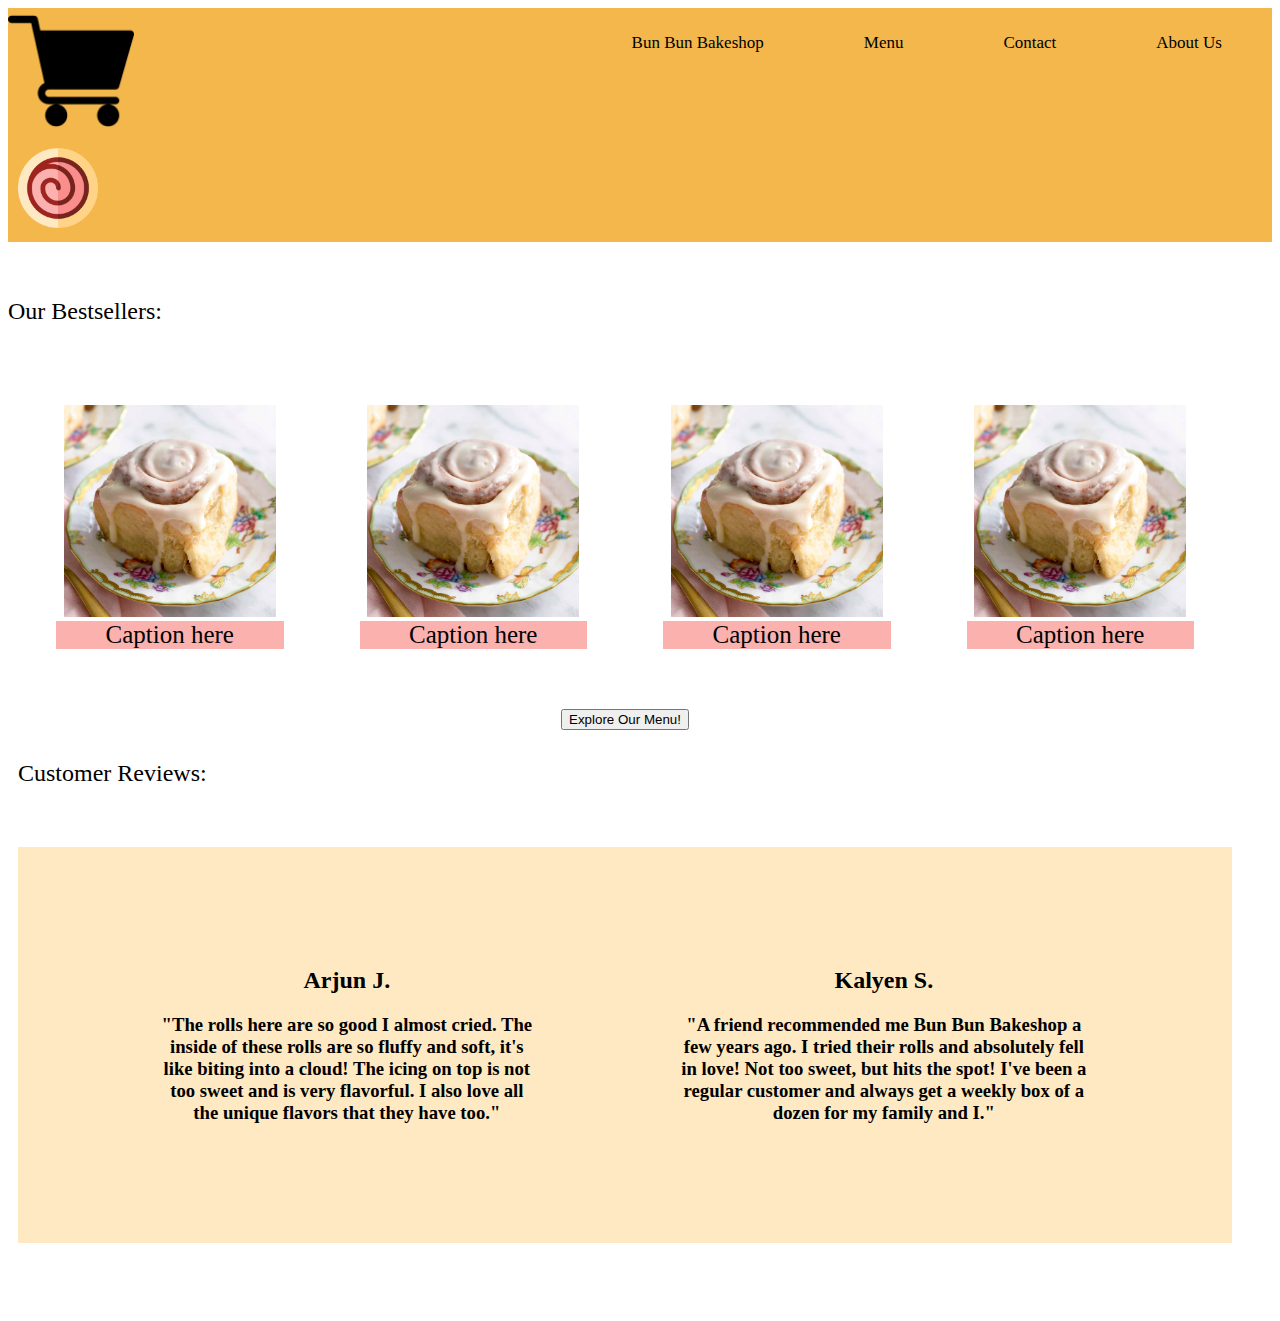
==== index.html @ b5ba3ae1 "started homem page implementation + styling" ====
<!DOCTYPE html>
<html>
<head>
<link rel="stylesheet" href="style.css">
<title>Bun Bun Bakeshop</title>
</head>
<body>
    <div class="topnav">
      
        <img src="./img/shoppingCart.png" id="cartImg" title="Shopping Cart"  alt="Shopping Cart of items to order">
   
        <a href="#aboutUs">About Us</a>
        <a href="#contact">Contact</a>
        <a href="#productBrowsing">Menu</a>
        <a>Bun Bun Bakeshop</a>
        <div class="imgHolder" >
          <img src="./img/logo.png" id="logoImg" title="Bun Bun Bakeshop"  alt="The Bun Bun Bakeshop logo">
        </div>
      </div><br><br>
      <h2 id="sectionTitle">Our Bestsellers:</h2>
      <div class="grid-container ">
        <div class="grid-item">
          <div class="picture-gallery">

            <div class="imgHolder">
              <img src="./img/roll1.jpg" id="galleryImg" title="Blackberry" alt="Blackberry Bun">
              <div class="caption">Caption here</div>
            </div>

            <div class="imgHolder">
              <img src="./img/roll1.jpg" id="galleryImg" title="Blackberry" alt="Blackberry Bun">
              <div class="caption">Caption here</div>
            </div>

            <div class="imgHolder">
              <img src="./img/roll1.jpg" id="galleryImg" title="Blackberry" alt="Blackberry Bun">
              <div class="caption">Caption here</div>
            </div>

            <div class="imgHolder">
              <img src="./img/roll1.jpg" id="galleryImg" title="Blackberry" alt="Blackberry Bun">
              <div class="caption">Caption here</div>
            </div>
          </div>
        </div>
        <div class="grid-item">
          <button id="exploreButton" type="button">Explore Our Menu!</button>
        </div>
        <div class="grid-item">
          <h2 id="sectionTitle">Customer Reviews:</h2>
          <div class="review">
            <div id="box">
              <h2>Arjun J.</h2>
              <h3>"The rolls here are so good I almost cried. The inside of these rolls are so fluffy and soft, it's like biting into a cloud!
                The icing on top is not too sweet and is very flavorful. I also love all the unique flavors that they have too."</h3>
            </div>
            <div id="box">
              <h2>Kalyen S.</h2>
              <h3>"A friend recommended me Bun Bun Bakeshop a few years ago. I tried their rolls and absolutely fell in love! 
                Not too sweet, but hits the spot! I've been a regular customer and always get a weekly box of a dozen for my family and I."</h3>
            </div>
          </div>
        </div>

      </div>

</body>
</html>
---- style.css ----
.topnav {
  background-color: #F3B74C;
  /* grid-template-columns: auto auto auto auto auto auto auto; */
}

.topnav a {
  float: right;
  font-family : 'Avenir';
  color: black;
  text-align: center;
  padding: 25px 50px;
  text-decoration: none;
  font-size: 17px;
}

.topnav a:hover {
  background-color: #fad088;
  color: black;
}

.topnav a.active {
  background-color: #F3B74C;
  color: white;
}

#sectionTitle{
  font-weight: lighter;
  text-align: left;
  font-family : 'Avenir';
}

#cartImg{
  max-width: 10%;
}

#logoImg{
  max-width: 15%;
  padding: 10px 10px;
}

.grid-container {
display: grid;
grid-template-columns: auto auto auto auto;
grid-gap: 10px;
position: relative;
padding: 10px;
text-align: center;  

}

.grid-item{
    grid-column: 1;
  }

.picture-gallery{
  display: grid;
  grid-template-columns: auto auto auto auto;
  text-align:center;
  margin:50px auto; 
}

#galleryImg{
  max-width: 70%;
}

.imgHolder {
  position: relative;
  display:table;
}

.caption{
  background-color: #FBB2AF;
  display:table-caption;
  caption-side:bottom;
  margin:0 38px ; 
  font-size: 25px;
  font-family : 'Avenir';
}

.review{
  display: grid;
  grid-template-columns: auto auto;
  text-align:center;
  margin:60px auto; 
  padding: 20px 70px ;
  background-color: #FFE9C2;
  font-family : 'Avenir';
}

#box{
  margin:60px auto; 
  padding: 20px 70px ;
  background-color: #FFE9C2;
}
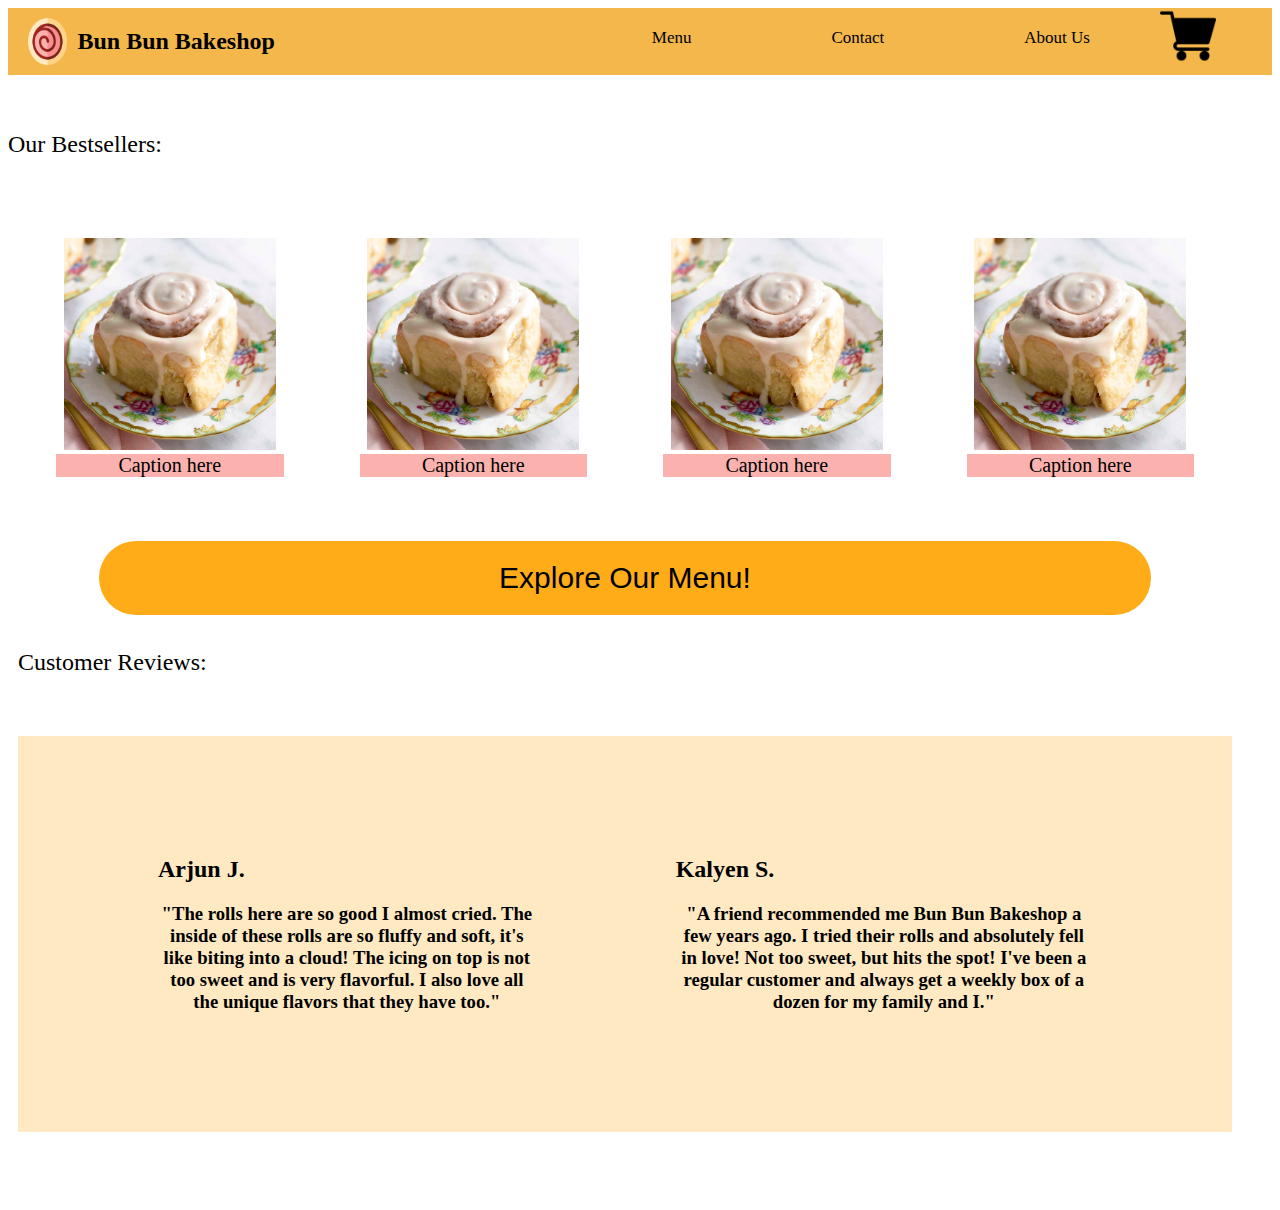
==== commit 4cc935da: "implemented home page features" ====
--- a/index.html
+++ b/index.html
@@ -6,17 +6,21 @@
 </head>
 <body>
     <div class="topnav">
-      
-        <img src="./img/shoppingCart.png" id="cartImg" title="Shopping Cart"  alt="Shopping Cart of items to order">
-   
+      <div class="topnav-right">
+        <input type="image" src="./img/shoppingCart.png" id="cartImg" title="Shopping Cart"  alt="Shopping Cart of items to order">
+      </div>
+      <div class="topnav-right">
         <a href="#aboutUs">About Us</a>
         <a href="#contact">Contact</a>
         <a href="#productBrowsing">Menu</a>
-        <a>Bun Bun Bakeshop</a>
-        <div class="imgHolder" >
+      </div>
+        <div class="logoHolder" >
           <img src="./img/logo.png" id="logoImg" title="Bun Bun Bakeshop"  alt="The Bun Bun Bakeshop logo">
+          <h2>Bun Bun Bakeshop</h2>
         </div>
-      </div><br><br>
+      </div>  
+    </div><br><br>
+
       <h2 id="sectionTitle">Our Bestsellers:</h2>
       <div class="grid-container ">
         <div class="grid-item">
@@ -50,12 +54,12 @@
           <h2 id="sectionTitle">Customer Reviews:</h2>
           <div class="review">
             <div id="box">
-              <h2>Arjun J.</h2>
+              <h2 id="reviewerName">Arjun J.</h2>
               <h3>"The rolls here are so good I almost cried. The inside of these rolls are so fluffy and soft, it's like biting into a cloud!
                 The icing on top is not too sweet and is very flavorful. I also love all the unique flavors that they have too."</h3>
             </div>
             <div id="box">
-              <h2>Kalyen S.</h2>
+              <h2 id="reviewerName">Kalyen S.</h2>
               <h3>"A friend recommended me Bun Bun Bakeshop a few years ago. I tried their rolls and absolutely fell in love! 
                 Not too sweet, but hits the spot! I've been a regular customer and always get a weekly box of a dozen for my family and I."</h3>
             </div>
--- a/style.css
+++ b/style.css
@@ -1,7 +1,11 @@
 
 .topnav {
   background-color: #F3B74C;
-  /* grid-template-columns: auto auto auto auto auto auto auto; */
+}
+
+.topnav-right {
+  float: right;
+  background-color: #F3B74C;
 }
 
 .topnav a {
@@ -9,7 +13,8 @@
   font-family : 'Avenir';
   color: black;
   text-align: center;
-  padding: 25px 50px;
+  padding: 20px 70px;
+  max-width:50%;
   text-decoration: none;
   font-size: 17px;
 }
@@ -31,12 +36,21 @@
 }
 
 #cartImg{
-  max-width: 10%;
+  max-width:50%;
+  height:auto;
+  margin-right:-400px;
+
 }
 
 #logoImg{
-  max-width: 15%;
+  max-width: 7%;
   padding: 10px 10px;
+}
+
+.logoHolder {
+  /* position: relative; */
+  display:flex;
+  padding-left:10px;
 }
 
 .grid-container {
@@ -74,8 +88,22 @@
   display:table-caption;
   caption-side:bottom;
   margin:0 38px ; 
-  font-size: 25px;
+  font-size: 20px;
   font-family : 'Avenir';
+}
+
+#exploreButton{
+  background-color: #FFAC18;
+  border: none;
+  color: black;
+  padding: 20px 400px;
+  text-align: center;
+  text-decoration: none;
+  display: inline-block;
+  font-size: 30px;
+  margin: 4px 2px;
+  border-radius: 50px;
+  cursor: pointer;
 }
 
 .review{
@@ -94,4 +122,8 @@
   background-color: #FFE9C2;
 }
 
+#reviewerName{
+  text-align: left;
+}
 
+
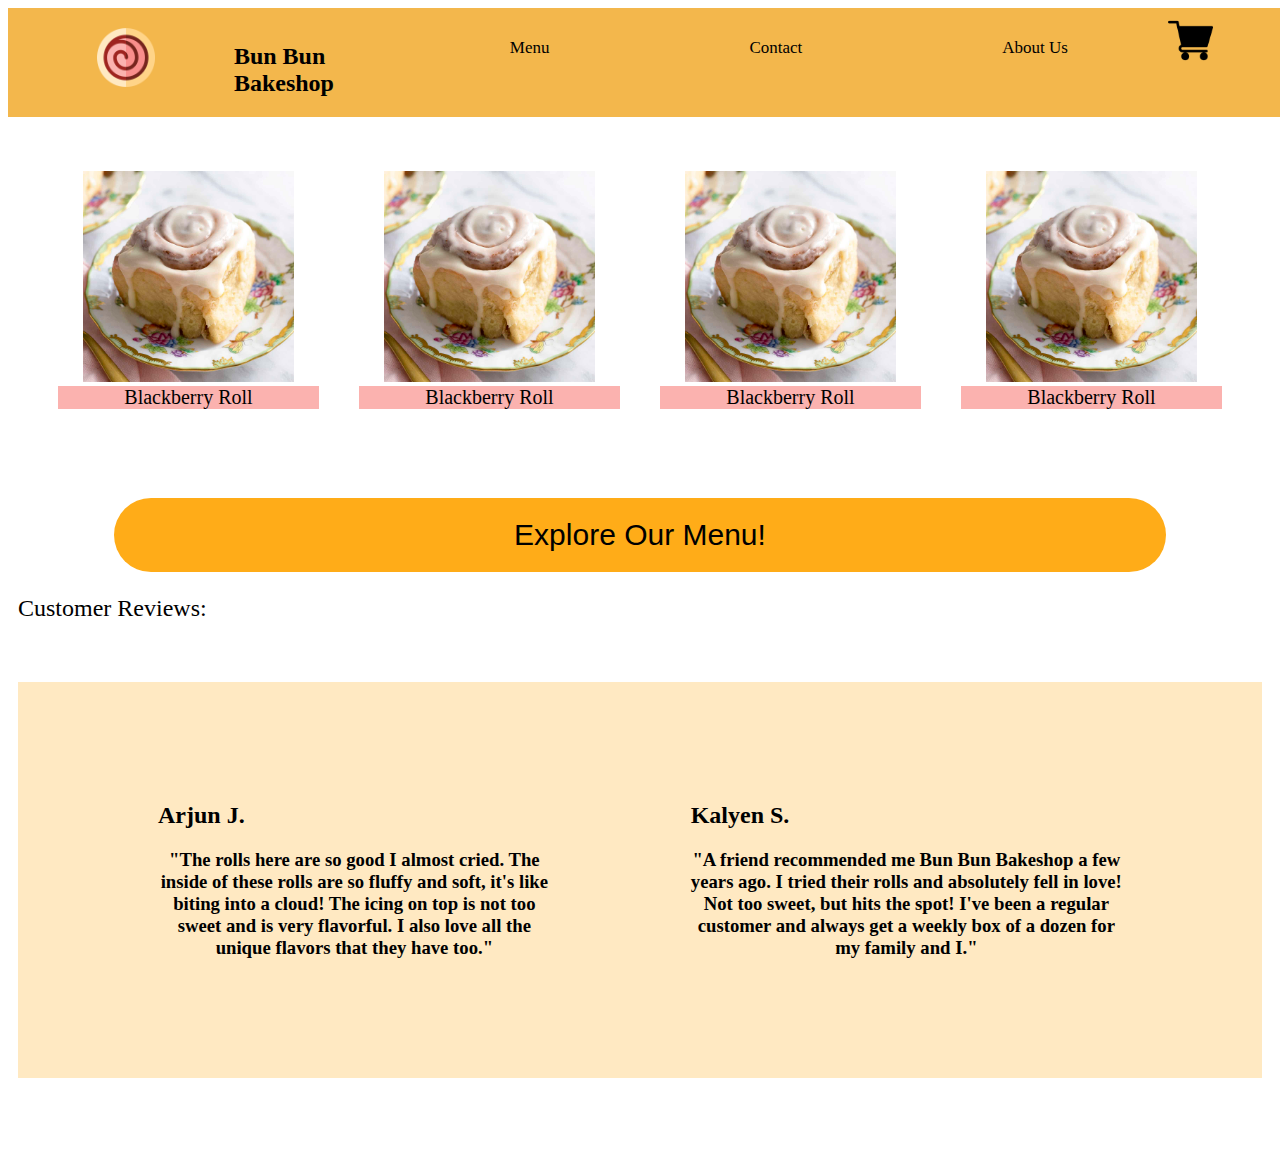
==== commit 873df7b5: "implemented all 3 pages with  proper css" ====
--- a/index.html
+++ b/index.html
@@ -12,13 +12,14 @@
       <div class="topnav-right">
         <a href="#aboutUs">About Us</a>
         <a href="#contact">Contact</a>
-        <a href="#productBrowsing">Menu</a>
+        <a href="productBrowsing.html">Menu</a>
       </div>
-        <div class="logoHolder" >
-          <img src="./img/logo.png" id="logoImg" title="Bun Bun Bakeshop"  alt="The Bun Bun Bakeshop logo">
-          <h2>Bun Bun Bakeshop</h2>
-        </div>
-      </div>  
+      <div class="logoHolder" >
+        <a href="index.html">
+            <img src="./img/logo.png" id="logoImg" title="Bun Bun Bakeshop"  alt="The Bun Bun Bakeshop logo">
+        </a>
+        <h2 id="storeName">Bun Bun Bakeshop</h2>
+      </div> 
     </div><br><br>
 
       <h2 id="sectionTitle">Our Bestsellers:</h2>
@@ -28,22 +29,22 @@
 
             <div class="imgHolder">
               <img src="./img/roll1.jpg" id="galleryImg" title="Blackberry" alt="Blackberry Bun">
-              <div class="caption">Caption here</div>
+              <div class="caption">Blackberry Roll</div>
             </div>
 
             <div class="imgHolder">
               <img src="./img/roll1.jpg" id="galleryImg" title="Blackberry" alt="Blackberry Bun">
-              <div class="caption">Caption here</div>
+              <div class="caption">Blackberry Roll</div>
             </div>
 
             <div class="imgHolder">
               <img src="./img/roll1.jpg" id="galleryImg" title="Blackberry" alt="Blackberry Bun">
-              <div class="caption">Caption here</div>
+              <div class="caption">Blackberry Roll</div>
             </div>
 
             <div class="imgHolder">
               <img src="./img/roll1.jpg" id="galleryImg" title="Blackberry" alt="Blackberry Bun">
-              <div class="caption">Caption here</div>
+              <div class="caption">Blackberry Roll</div>
             </div>
           </div>
         </div>
--- a/style.css
+++ b/style.css
@@ -1,6 +1,8 @@
 
 .topnav {
-  background-color: #F3B74C;
+  position: fixed; 
+  background-color: #F3B74C;
+  z-index: 2;
 }
 
 .topnav-right {
@@ -13,7 +15,7 @@
   font-family : 'Avenir';
   color: black;
   text-align: center;
-  padding: 20px 70px;
+  padding: 30px 100px;
   max-width:50%;
   text-decoration: none;
   font-size: 17px;
@@ -36,43 +38,67 @@
 }
 
 #cartImg{
-  max-width:50%;
+  max-width:40%;
   height:auto;
   margin-right:-400px;
+  margin-top:10px;
 
 }
 
 #logoImg{
-  max-width: 7%;
-  padding: 10px 10px;
+  max-width: 30%;
+  padding: 3px -10px;
+}
+
+#storeName{
+  font-family : 'Avenir';
+  margin-top:25px;
 }
 
 .logoHolder {
-  /* position: relative; */
   display:flex;
   padding-left:10px;
-}
+  margin-top:10px;
+}
+
+.logoHolder  a {
+  float: left;
+  padding: 10px 10px;
+}
+
+.logoHolder a:hover {
+  background-color: #F3B74C;
+}
+
+.logoHolder a.active {
+  background-color: #F3B74C;
+}
+
 
 .grid-container {
-display: grid;
-grid-template-columns: auto auto auto auto;
 grid-gap: 10px;
 position: relative;
 padding: 10px;
-text-align: center;  
-
+text-align: center; 
+z-index:0;
+}
+
+.grid-container1{
+  z-index:-1;
 }
 
 .grid-item{
     grid-column: 1;
+    /* z-index:-1; */
   }
 
 .picture-gallery{
   display: grid;
   grid-template-columns: auto auto auto auto;
   text-align:center;
-  margin:50px auto; 
-}
+  margin:50px 20px; 
+}
+
 
 #galleryImg{
   max-width: 70%;
@@ -81,13 +107,14 @@
 .imgHolder {
   position: relative;
   display:table;
+  /* z-index:3; */
 }
 
 .caption{
   background-color: #FBB2AF;
   display:table-caption;
   caption-side:bottom;
-  margin:0 38px ; 
+  margin:0px 20px 35px ; 
   font-size: 20px;
   font-family : 'Avenir';
 }
@@ -127,3 +154,101 @@
 }
 
 
+.overlay {
+  position: fixed; 
+  display: block;
+  top: 0;
+  left: 0;
+  right: 0;
+  bottom: 0;
+  background-color: rgba(0,0,0,0.5); 
+  cursor: pointer; 
+  z-index: 0; 
+}
+
+#productDetail{
+  background-color:white;
+  z-index:1;
+  margin: 10% ; 
+  text-align:left;
+  padding: 10px;
+  border: 1px solid #888;
+  position: fixed;
+  width:50%;
+  height: 60%;
+  left:25%;
+  top:25%;
+  display: block;
+  margin: 0 auto;
+  background-image:linear-gradient( rgba(0, 0, 0, 0.2), rgba(0, 0, 0, 0.2) ), url('img/roll1.jpg');
+  background-position: center;
+  background-size: 100%;
+  
+}
+
+#popUpTitle{
+  text-align:center;
+  font-family : 'Avenir';
+  font-size:30px;
+  color:white;
+}
+
+/* https://www.w3schools.com/howto/howto_js_accordion.asp */
+.accordion {
+  background-color: #eee;
+  color: #444;
+  cursor: pointer;
+  padding: 18px;
+  width: 100%;
+  text-align: left;
+  border: none;
+  outline: none;
+  transition: 0.4s;
+}
+
+.active, .accordion:hover {
+  background-color: #ccc;
+}
+
+.panel {
+  padding: 0 0px;
+  margin-top:-20px;
+  background-color: white;
+  display: none;
+  overflow: hidden;
+}
+
+#label{
+  font-family : 'Avenir';
+}
+
+#select{
+  padding-top: 30px;
+  padding-bottom: 30px;
+  grid-template-columns: auto auto;
+  color:white;
+  font-weight: 500;
+}
+
+.amountButton{
+  background-color:transparent;
+  border: none;
+  color:white;
+  font-weight: 500;
+  font-size: 25px;
+}
+
+#amount{
+  margin-left:30%;
+}
+
+.addToCart{
+  background-color: #FFD488;
+  border: none;
+  padding: 25px 60px;
+  text-align: center;
+  left:50%;
+  font-size: 20px;
+  border-radius: 50px;
+  margin: auto 33%;
+}